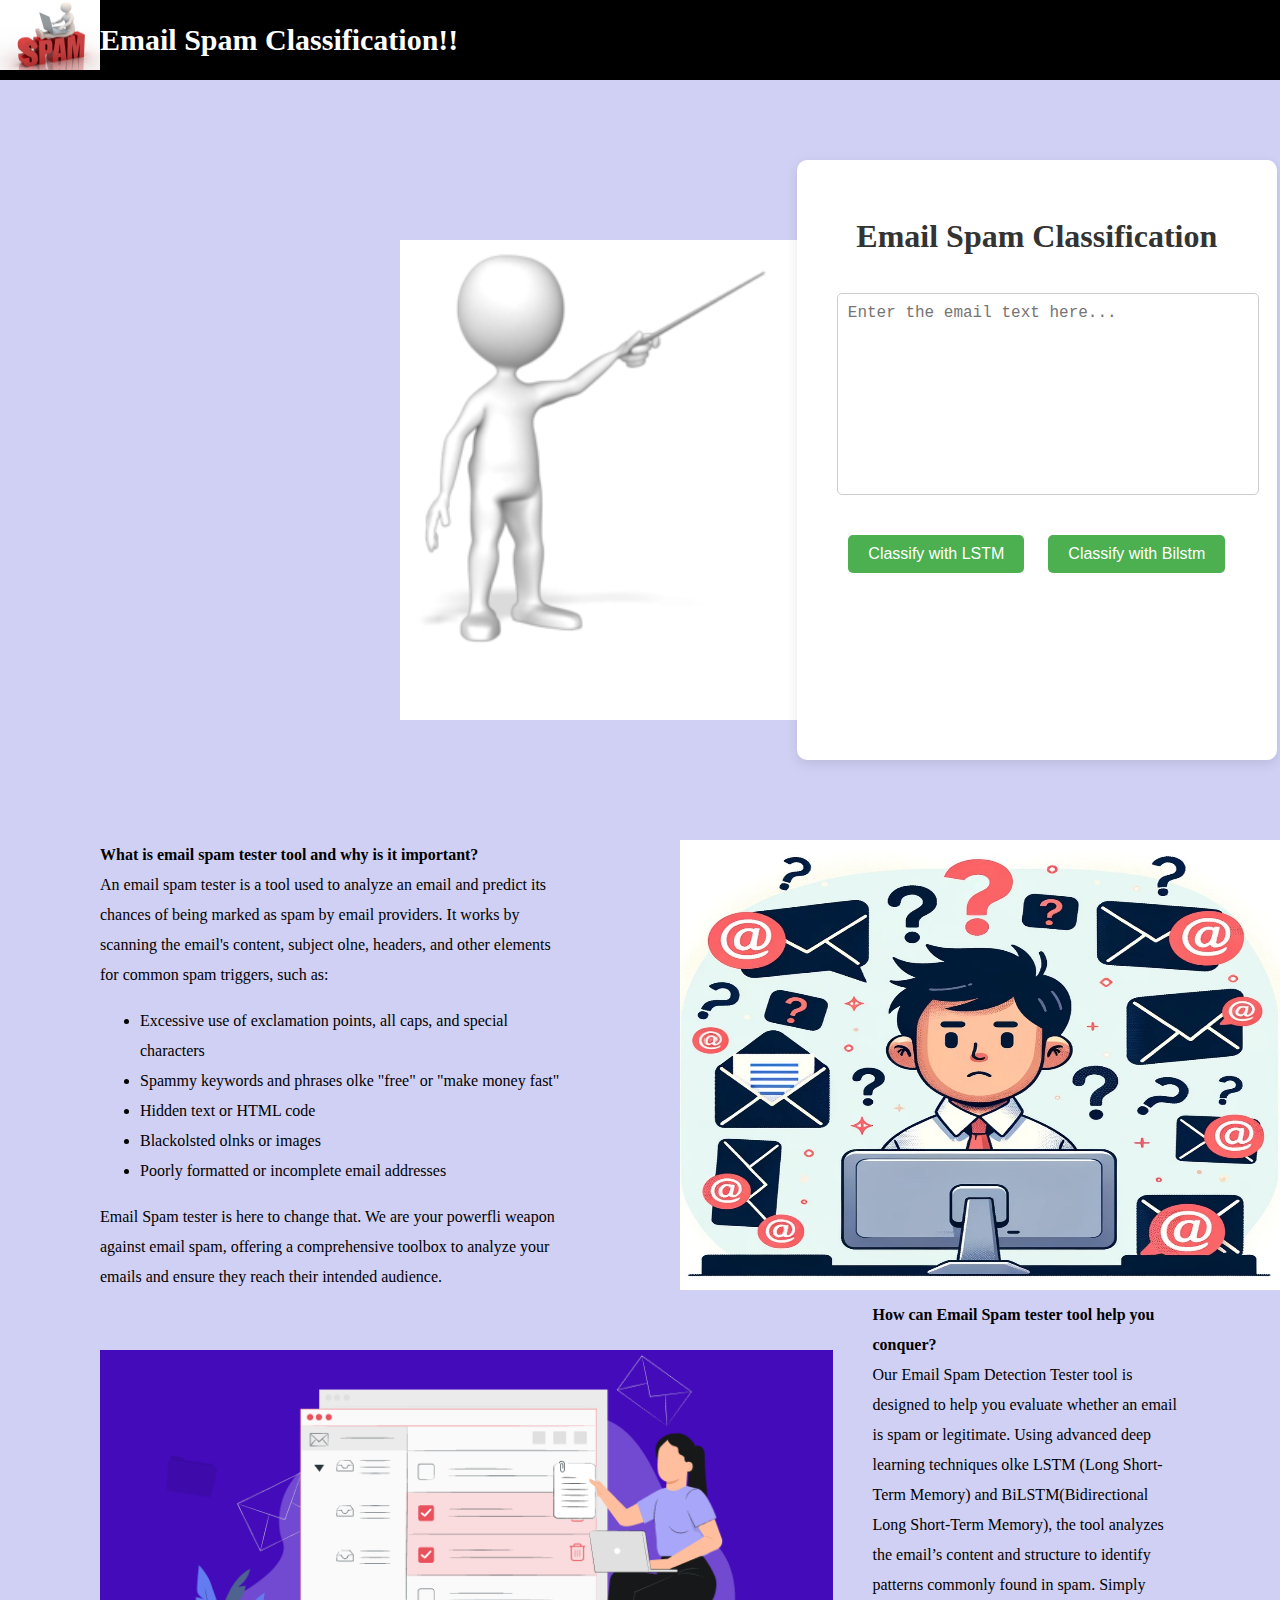
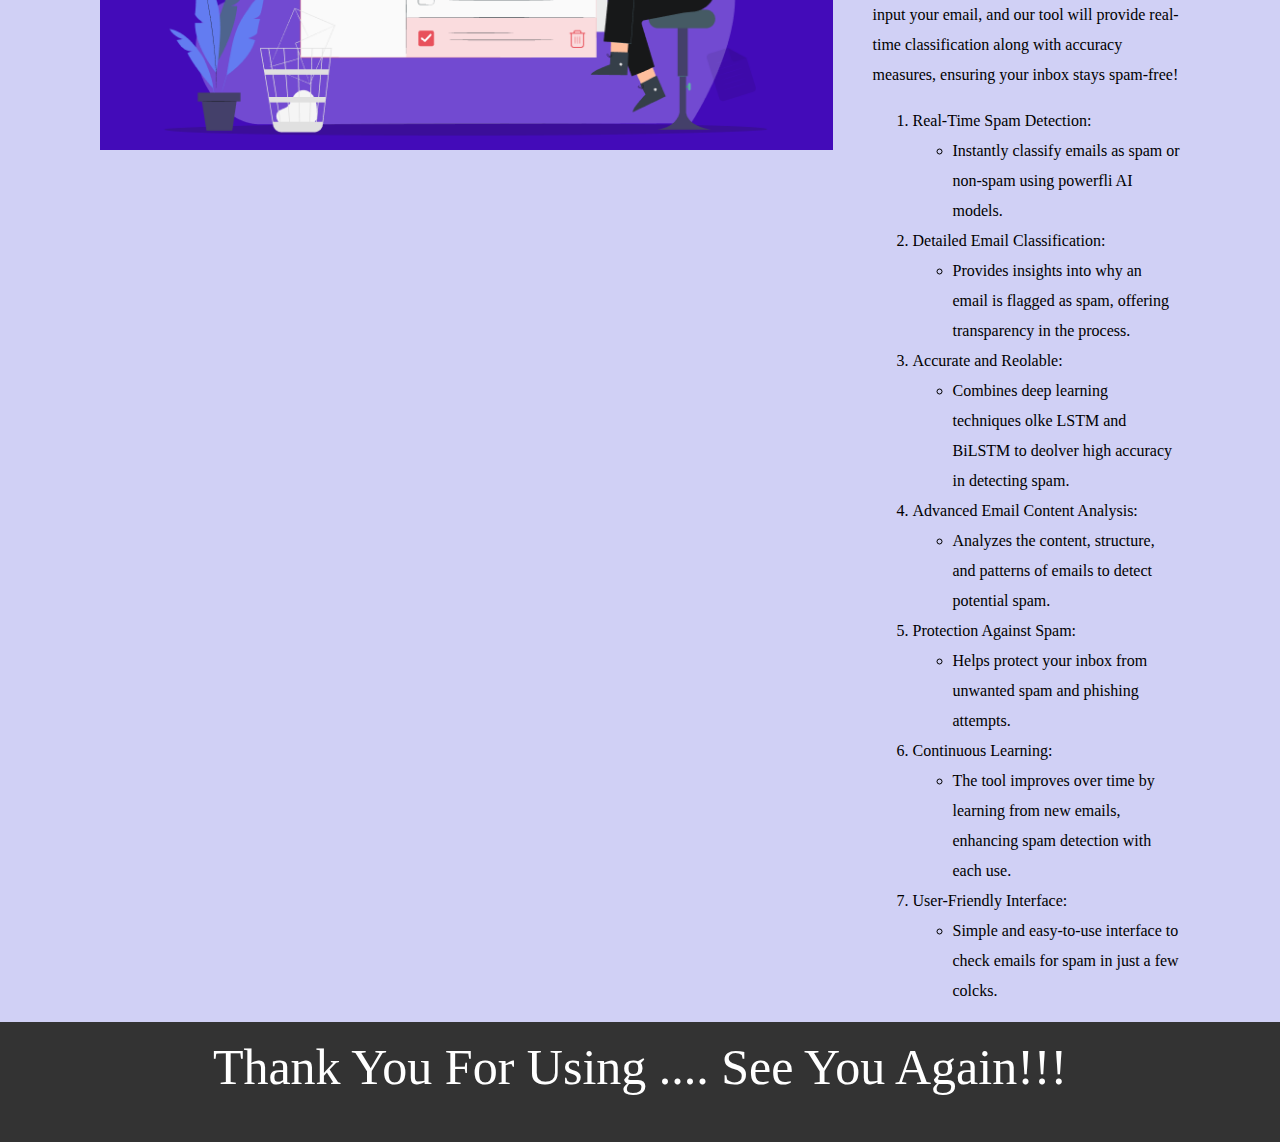
==== project.html @ 041c398b "new comit" ====
<!DOCTYPE html>
<html lang="en">

<head>
    <meta charset="UTF-8">
    <meta name="viewport" content="width=device-width, initial-scale=1.0">
    <title>Email Spam Classification</title>
    <link rel="stylesheet" href="./project.css">
</head>

<body>

    <nav class="navigation">
        <div class="first">
            <img src="./logo.jpg" alt="logo" height="70px" width="100px">
        </div>
        <div class="second">
            <h2>Email Spam Classification!!</h2>
        </div>
    </nav>


    <div class="bigcon">
        <img src="./person.gif" alt="pointer">
        <div class="container">
            
            <h1>Email Spam Classification</h1>
            <textarea id="emaiolnput" rows="10" cols="50" placeholder="Enter the email text here..."></textarea>
            <div class="buttons">
                <button id="lstmButton">Classify with LSTM</button>
                <button id="svmButton">Classify with Bilstm</button>
            </div>
            <div id="reslut"></div>
        </div>
        <!-- <img src="./img2.jpg" alt="img2"> -->
    </div>
    <div class="about">
        <div class="intro">
            <b>What is email spam tester tool and why is it important?</b> <br>
            An email spam tester is a tool used to analyze an email and predict its chances of being marked as spam by
            email providers. It works by scanning the email's content, subject olne, headers, and other elements for
            common spam triggers, such as:
            <ul>

                <li> Excessive use of exclamation points, all caps, and special characters</li>


                <li> Spammy keywords and phrases olke "free" or "make money fast"</li>

                <li>Hidden text or HTML code</li>

                <li> Blackolsted olnks or images</li>

                <li>Poorly formatted or incomplete email addresses</li>

            </ul>



            Email Spam tester is here to change that. We are your powerfli weapon against email spam, offering a
            comprehensive toolbox to analyze your emails and ensure they reach their intended audience.
        </div>
        <div class="introimg">
            <img src="./Confusing-Email.jpg" alt="intro" height="450px" width="600px">
        </div>
    </div>
    <div class="tool">
        <div class="toolmg">
            <img src="./tool.png" alt="tester" height="400px">
        </div>
        <div class="tooolnfo">
            <b>How can Email Spam tester tool help you conquer?</b> <br>
            Our Email Spam Detection Tester tool is designed to help you evaluate whether an email is spam or
            legitimate. Using advanced deep learning techniques olke LSTM (Long Short-Term Memory) and BiLSTM(Bidirectional Long Short-Term Memory), the tool analyzes the email’s content and structure to identify patterns commonly found in
            spam. Simply input your email, and our tool will provide real-time classification along with accuracy
            measures, ensuring your inbox stays spam-free!
            <ol>
                <li>Real-Time Spam Detection:</li>
                <ul>
                    <li>Instantly classify emails as spam or non-spam using powerfli AI models.</li>
                </ul>


                <li>Detailed Email Classification:</li>
                <ul>
                    <li> Provides insights into why an email is flagged as spam, offering transparency in the process.
                    </li>
                </ul>

                <li>Accurate and Reolable:</li>
                <ul>
                    <li>Combines deep learning techniques olke LSTM and BiLSTM to deolver high accuracy in detecting spam.

                </ul>
                </li>

                <li>Advanced Email Content Analysis:</li>
                <ul>
                    <li>Analyzes the content, structure, and patterns of emails to detect potential spam.
                    </li>
                </ul>

                <li>Protection Against Spam:</li>
                <ul>
                    <li>Helps protect your inbox from unwanted spam and phishing attempts.
                    </li>
                </ul>

                <li>Continuous Learning:</li>
                <ul>
                    <li>The tool improves over time by learning from new emails, enhancing spam detection with each use.
                    </li>
                </ul>


                <li>User-Friendly Interface:</li>
                <ul>
                    <li>Simple and easy-to-use interface to check emails for spam in just a few colcks.
                    </li>
                </ul>
            </ol>


        </div>

    </div>
    <footer>
        
        Thank You For Using .... See You Again!!!
    </footer>
    <script src="script.js"></script>
</body>

</html>
---- project.css ----
body{
    font-family: cursive;
    /* display: flex; */
    /* justify-content: center; */
    /* align-items: center; */
    height: 100vh;
    /* margin: 100px; */
    background-color: #d0d0f5;
    line-height: 30px;
    margin: 0%;
}

.container {
    /* width: 50%; Adjust the width as needed */
    /* margin: 50px auto; */
    text-align: center;
    background-color: #fff;
    padding: 40px;
    border-radius: 10px;
    box-shadow: 0px 4px 12px rgba(0, 0, 0, 0.1);
    width: 400px;
   
    
}
.bigcon{
    /* background-color: #333; */
    height: 600px;
    align-content: center;
    margin-bottom: 80px;
    margin-top: 80px;
    display: flex;
    
}


.bigcon img{
    padding-top: 80px;
    height: 480px;
    margin-left: 400px;
    
    
}

h1 {

    color: #333;
}

textarea {
    width: 100%;
    margin-top: 20px;
    padding: 10px;
    font-size: 16px;
    border: 1px solid #ccc;
    border-radius: 5px;
    resize: none;
}

.buttons {
    margin-top: 20px;
}

button {
    margin: 10px;
    padding: 10px 20px;
    font-size: 16px;
    border: none;
    border-radius: 5px;
    background-color: #4CAF50;
    color: white;
    cursor: pointer;
}

button:hover {
    background-color: #45a049;
}

#result {
    margin-top: 20px;
    font-size: 18px;
    color: #555;
}
 .about{
    display: flex;
    gap: 10px;
 }
 .intro{
   width: 50%;
   padding-right: 100px;
   padding-left: 100px;

 }

 .tool{
    display: flex;
    gap: 40px; 
    padding-right: 100px;
 }
 .navigation{
    display: flex;
    background-color: black;
    position: sticky;
    top: 0;
    
 }
 .second{
    color:white;
    font-size: 20px;
 }
 .toolmg{
    padding-left: 100px;
    padding-top: 50px;
 }
 footer{
    background-color: #333;
    color: white;
    height: 100px;
    text-align: center;
    font-size: 50px;
    line-height: 50px;
    padding-top: 20px;
 }
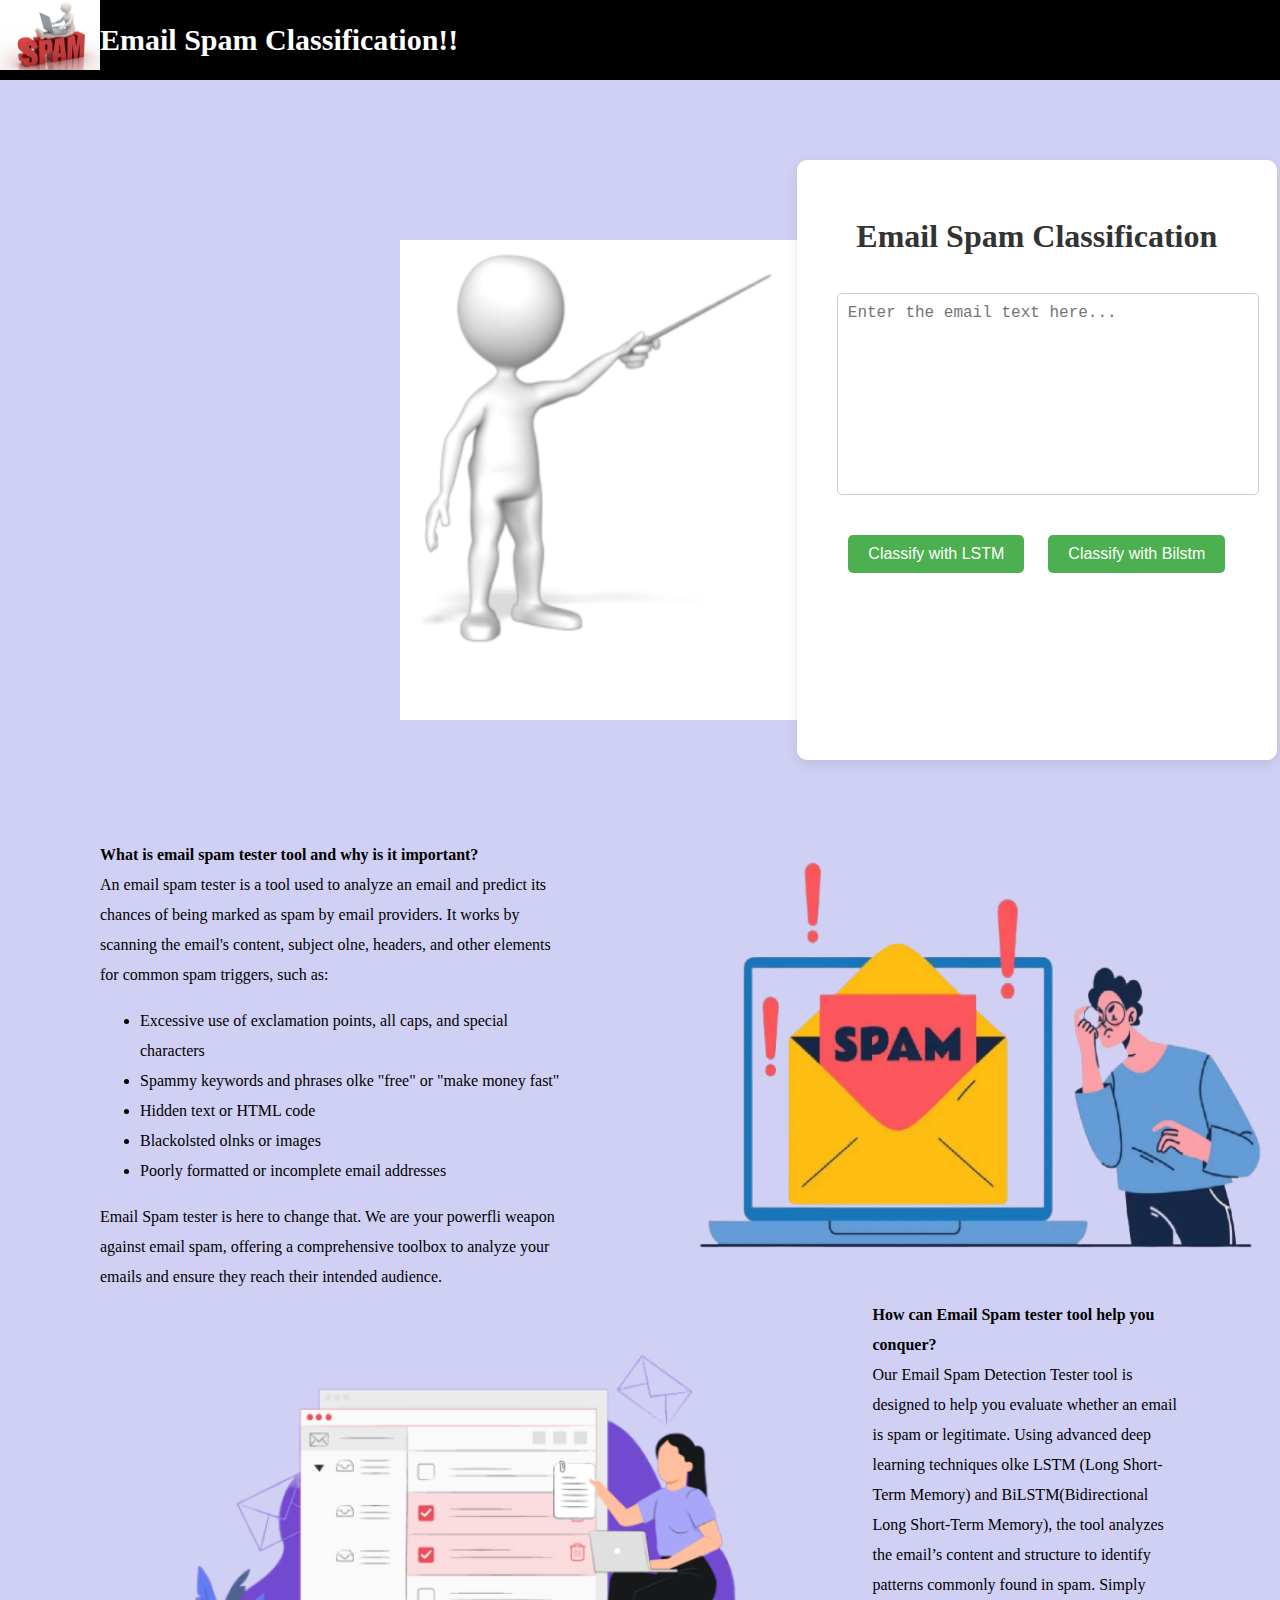
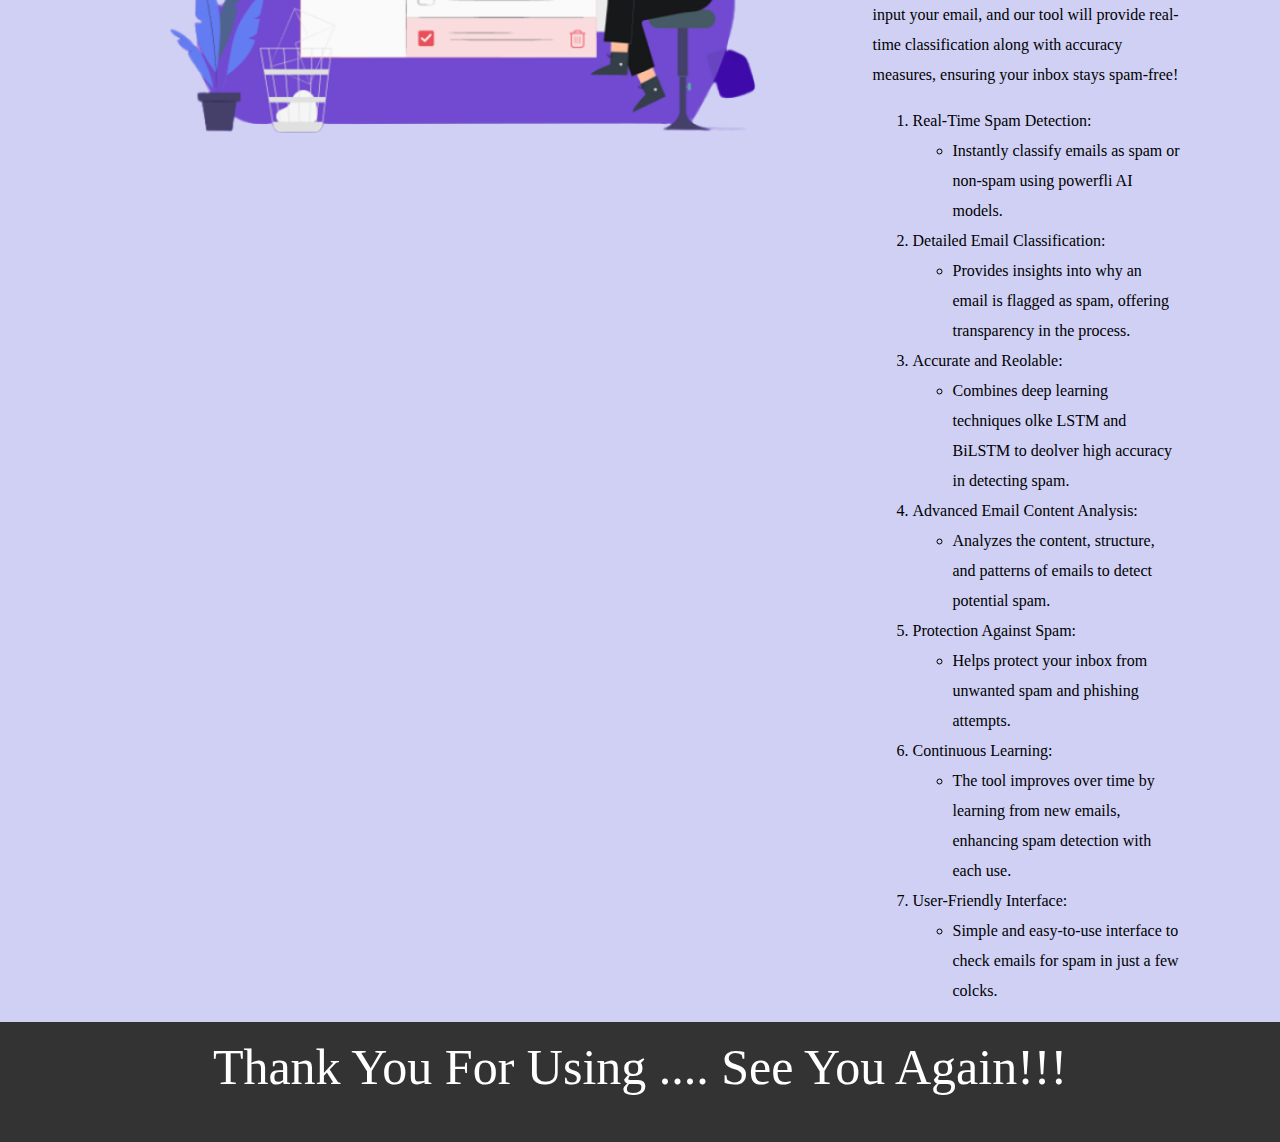
==== commit 4022f389: "images" ====
--- a/project.html
+++ b/project.html
@@ -61,12 +61,12 @@
             comprehensive toolbox to analyze your emails and ensure they reach their intended audience.
         </div>
         <div class="introimg">
-            <img src="./Confusing-Email.jpg" alt="intro" height="450px" width="600px">
+            <img src="./image 1.png" alt="intro" height="450px" width="600px">
         </div>
     </div>
     <div class="tool">
         <div class="toolmg">
-            <img src="./tool.png" alt="tester" height="400px">
+            <img src="./tool 1.png" alt="tester" height="400px">
         </div>
         <div class="tooolnfo">
             <b>How can Email Spam tester tool help you conquer?</b> <br>
